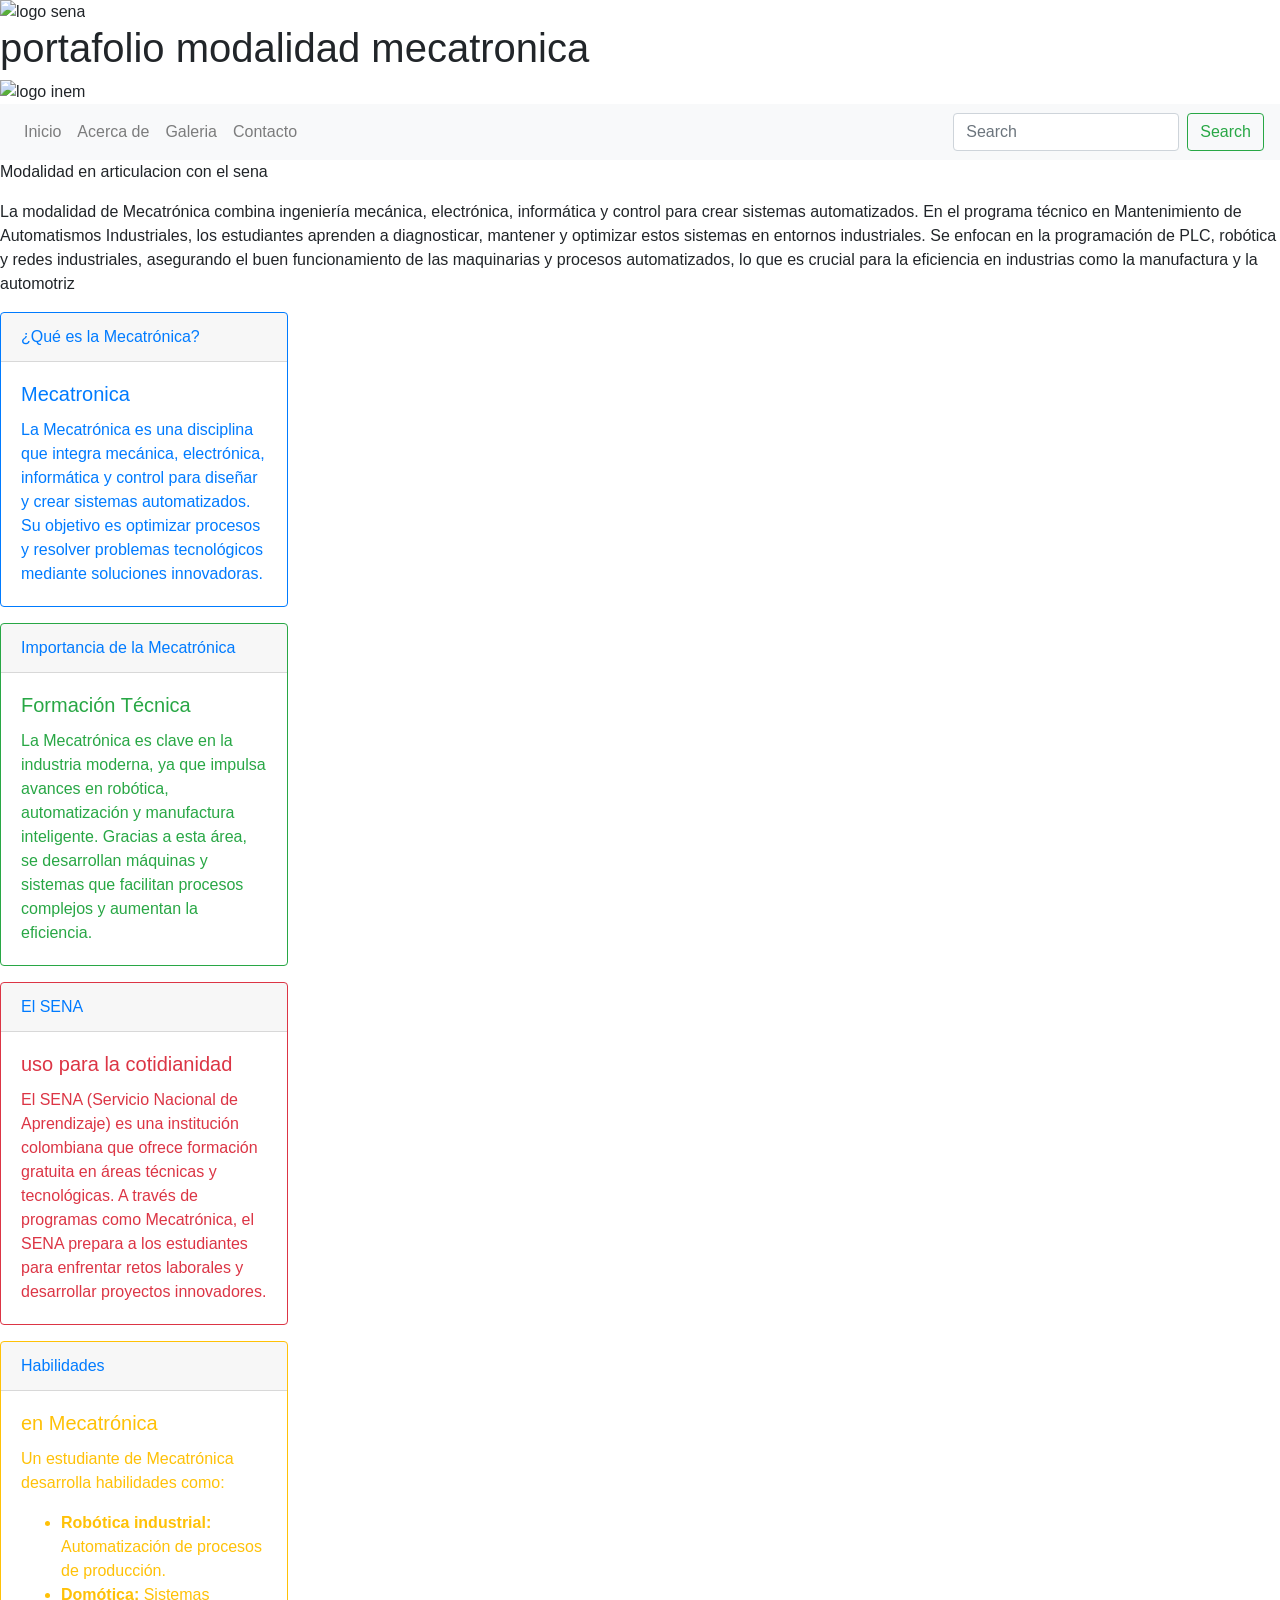
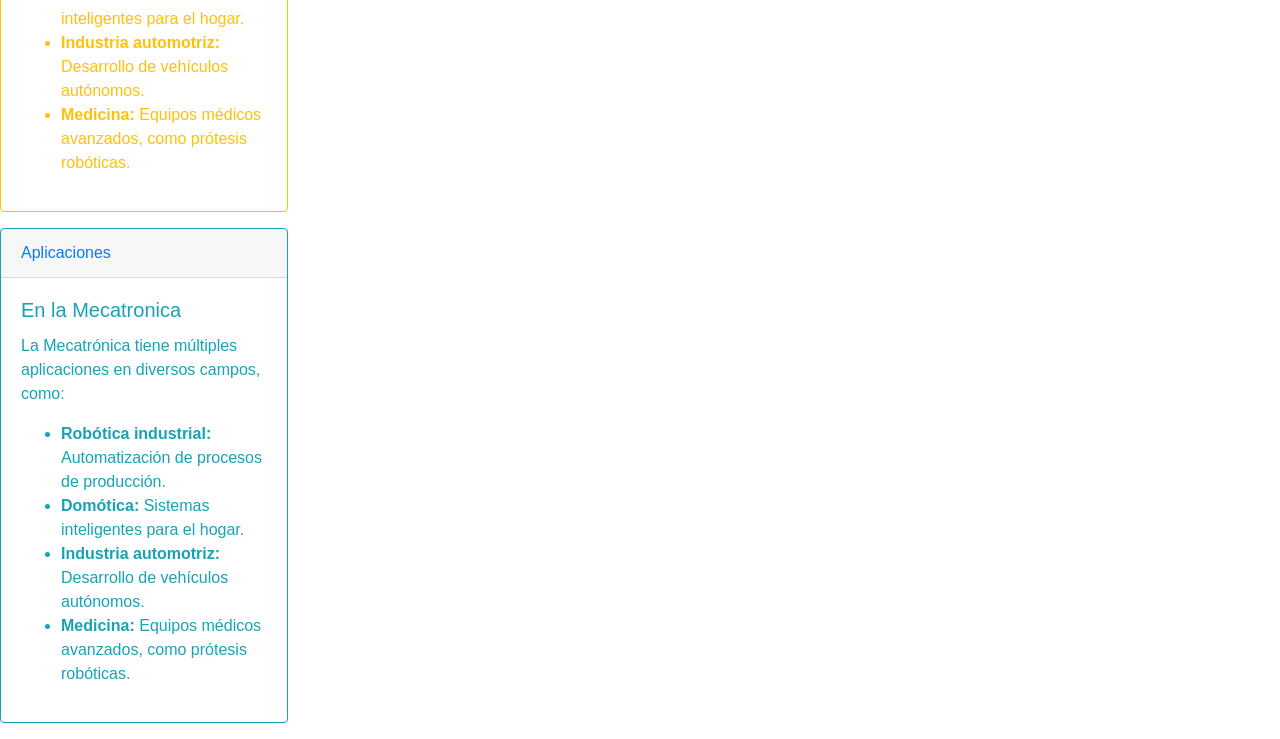
==== index.html @ 2229b9ff "Rename Index.html to index.html" ====
</main>

    <!-- Optional JavaScript; choose one of the two! -->

    <!doctype html>
    <html lang="en">
      <head>
        <!-- Required meta tags -->
        <meta charset="utf-8">
        <meta name="viewport" content="width=device-width, initial-scale=1, shrink-to-fit=no">
        <link rel="stylesheet" href="./style.css">
        <!-- Bootstrap CSS -->
        <link rel="stylesheet" href="https://cdn.jsdelivr.net/npm/bootstrap@4.6.2/dist/css/bootstrap.min.css" integrity="sha384-xOolHFLEh07PJGoPkLv1IbcEPTNtaed2xpHsD9ESMhqIYd0nLMwNLD69Npy4HI+N" crossorigin="anonymous">
    
        <title>Hello, world!</title>
      </head>
      <body>
        <header>
            <div id="contenedor_cabecera">
                <img class="logo" src="./img/logo sena.png" alt="logo sena">
                <h1 id="titulo">portafolio modalidad mecatronica</h1>
                <img class="logo" src="./img/logo inem.png" alt="logo inem">
            </div>
            <div id="menu">
              <nav class="navbar navbar-expand-lg navbar-light bg-light">
               
              
                <div class="collapse navbar-collapse" id="navbarSupportedContent">
                  <ul class="navbar-nav mr-auto">
                    <li class="nav-item">
                      <a class="nav-link" href="./index.html">Inicio <span class="sr-only">(current)</span></a>
                    </li>
    
                    <li class="nav-item">
                      <a class="nav-link" href="./AcercaDe.html">Acerca de <span class="sr-only">(current)</span></a>
                    </li>
    
                    <li class="nav-item">
                      <a class="nav-link" href="./galeria.html">Galeria</a>
                    </li>
    
                    <li class="nav-item">
                      <a class="nav-link" href="# ">Contacto</a>
                    </li>
                  </ul>
    
                  <form class="form-inline my-2 my-lg-0">
                    <input class="form-control mr-sm-2" type="search" placeholder="Search" aria-label="Search">
                    <button class="btn btn-outline-success my-2 my-sm-0" type="submit">Search</button>
                  </form>
                </div>
              </nav>
    
            </div>
            <div id="contenedor_banner">
                <p id="subtitulo">Modalidad en articulacion con el sena</p>
            </div>
            
        </header>
        <main>
            <section>
                <div id="descripcion">
                    <p>
                        La modalidad de Mecatrónica combina ingeniería mecánica, electrónica, informática y control para crear sistemas automatizados. En el programa técnico en Mantenimiento de Automatismos Industriales, los estudiantes aprenden a diagnosticar, mantener y optimizar estos sistemas en entornos industriales. Se enfocan en la programación de PLC, robótica y redes industriales, asegurando el buen funcionamiento de las maquinarias y procesos automatizados, lo que es crucial para la eficiencia en industrias como la manufactura y la automotriz
    
                    </p>
    
                </div>
            </section>
            <div id="tarjetas">
                <div class="card border-primary mb-3" style="max-width: 18rem;">
                  <a href="./meca.html">
                    <div class="card-header">¿Qué es la Mecatrónica?</div>
                    <div class="card-body text-primary">
                      <h5 class="card-title">Mecatronica</h5>
                      <p class="card-text">La Mecatrónica es una disciplina que integra mecánica, electrónica, informática y control para diseñar y crear sistemas automatizados. Su objetivo es optimizar procesos y resolver problemas tecnológicos mediante soluciones innovadoras.</p>
                    </div></a>
                  </div>
                  
                  <div class="card border-success mb-3" style="max-width: 18rem;">
                    <a href="./IdlM.html">
                    <div class="card-header">Importancia de la Mecatrónica</div>
                    <div class="card-body text-success">
                      <h5 class="card-title">Formación Técnica</h5>
                      <p class="card-text">La Mecatrónica es clave en la industria moderna, ya que impulsa avances en robótica, automatización y manufactura inteligente. Gracias a esta área, se desarrollan máquinas y sistemas que facilitan procesos complejos y aumentan la eficiencia.</p>
                    </div></a>
                  </div>
    
                  <div class="card border-danger mb-3" style="max-width: 18rem;">
                    <a href="./ElSena.html">
                    <div class="card-header">El SENA</div>
                    <div class="card-body text-danger">
                      <h5 class="card-title">uso para la cotidianidad</h5>
                      <p class="card-text">El SENA (Servicio Nacional de Aprendizaje) es una institución colombiana que ofrece formación gratuita en áreas técnicas y tecnológicas. A través de programas como Mecatrónica, el SENA prepara a los estudiantes para enfrentar retos laborales y desarrollar proyectos innovadores.</p>
                    </div></a>
                  </div>
    
                  <div class="card border-warning mb-3" style="max-width: 18rem;">
                    <a href="./Habilidades.html">
                    <div class="card-header">Habilidades</div>
                    <div class="card-body text-warning">
                      <h5 class="card-title">en Mecatrónica</h5>
                      <p class="card-text">Un estudiante de Mecatrónica desarrolla habilidades como: 
                        <ul>
                             <li><strong>Robótica industrial:</strong> Automatización de procesos de producción.</li>
                             <li><strong>Domótica:</strong> Sistemas inteligentes para el hogar.</li>
                             <li><strong>Industria automotriz:</strong> Desarrollo de vehículos autónomos.</li>
                             <li><strong>Medicina:</strong> Equipos médicos avanzados, como prótesis robóticas.</li>
                        </ul>
                       </p>
                     </div>
                   </div>
                    </div></a>
                  </div>
    
                  <div class="card border-info mb-3" style="max-width: 18rem;">
                    <a href="./aplicaciones.html">
                    <div class="card-header">Aplicaciones</div>
                    <div class="card-body text-info">
                      <h5 class="card-title">En la Mecatronica</h5>
                      <p class="card-text">La Mecatrónica tiene múltiples aplicaciones en diversos campos, como:
                        <ul>
                           <li><strong>Robótica industrial:</strong> Automatización de procesos de producción.</li>
                           <li><strong>Domótica:</strong> Sistemas inteligentes para el hogar.</li>
                           <li><strong>Industria automotriz:</strong> Desarrollo de vehículos autónomos.</li>
                           <li><strong>Medicina:</strong> Equipos médicos avanzados, como prótesis robóticas.</li>
                        </ul>
                     </p>
                    </div></a>
                  </div>
                 
                  
            </div>
        </main>
        <!-- Optional JavaScript; choose one of the two! -->
    
        <!-- Option 1: jQuery and Bootstrap Bundle (includes Popper) -->
        <script src="https://cdn.jsdelivr.net/npm/jquery@3.5.1/dist/jquery.slim.min.js" integrity="sha384-DfXdz2htPH0lsSSs5nCTpuj/zy4C+OGpamoFVy38MVBnE+IbbVYUew+OrCXaRkfj" crossorigin="anonymous"></script>
        <script src="https://cdn.jsdelivr.net/npm/bootstrap@4.6.2/dist/js/bootstrap.bundle.min.js" integrity="sha384-Fy6S3B9q64WdZWQUiU+q4/2Lc9npb8tCaSX9FK7E8HnRr0Jz8D6OP9dO5Vg3Q9ct" crossorigin="anonymous"></script>
    
        <!-- Option 2: Separate Popper and Bootstrap JS -->
        <!--
        <script src="https://cdn.jsdelivr.net/npm/jquery@3.5.1/dist/jquery.slim.min.js" integrity="sha384-DfXdz2htPH0lsSSs5nCTpuj/zy4C+OGpamoFVy38MVBnE+IbbVYUew+OrCXaRkfj" crossorigin="anonymous"></script>
        <script src="https://cdn.jsdelivr.net/npm/popper.js@1.16.1/dist/umd/popper.min.js" integrity="sha384-9/reFTGAW83EW2RDu2S0VKaIzap3H66lZH81PoYlFhbGU+6BZp6G7niu735Sk7lN" crossorigin="anonymous"></script>
        <script src="https://cdn.jsdelivr.net/npm/bootstrap@4.6.2/dist/js/bootstrap.min.js" integrity="sha384-+sLIOodYLS7CIrQpBjl+C7nPvqq+FbNUBDunl/OZv93DB7Ln/533i8e/mZXLi/P+" crossorigin="anonymous"></script>
        -->
      </body>
    </html>
    <!--Obed Mateo Mendez Castaño 1107-->
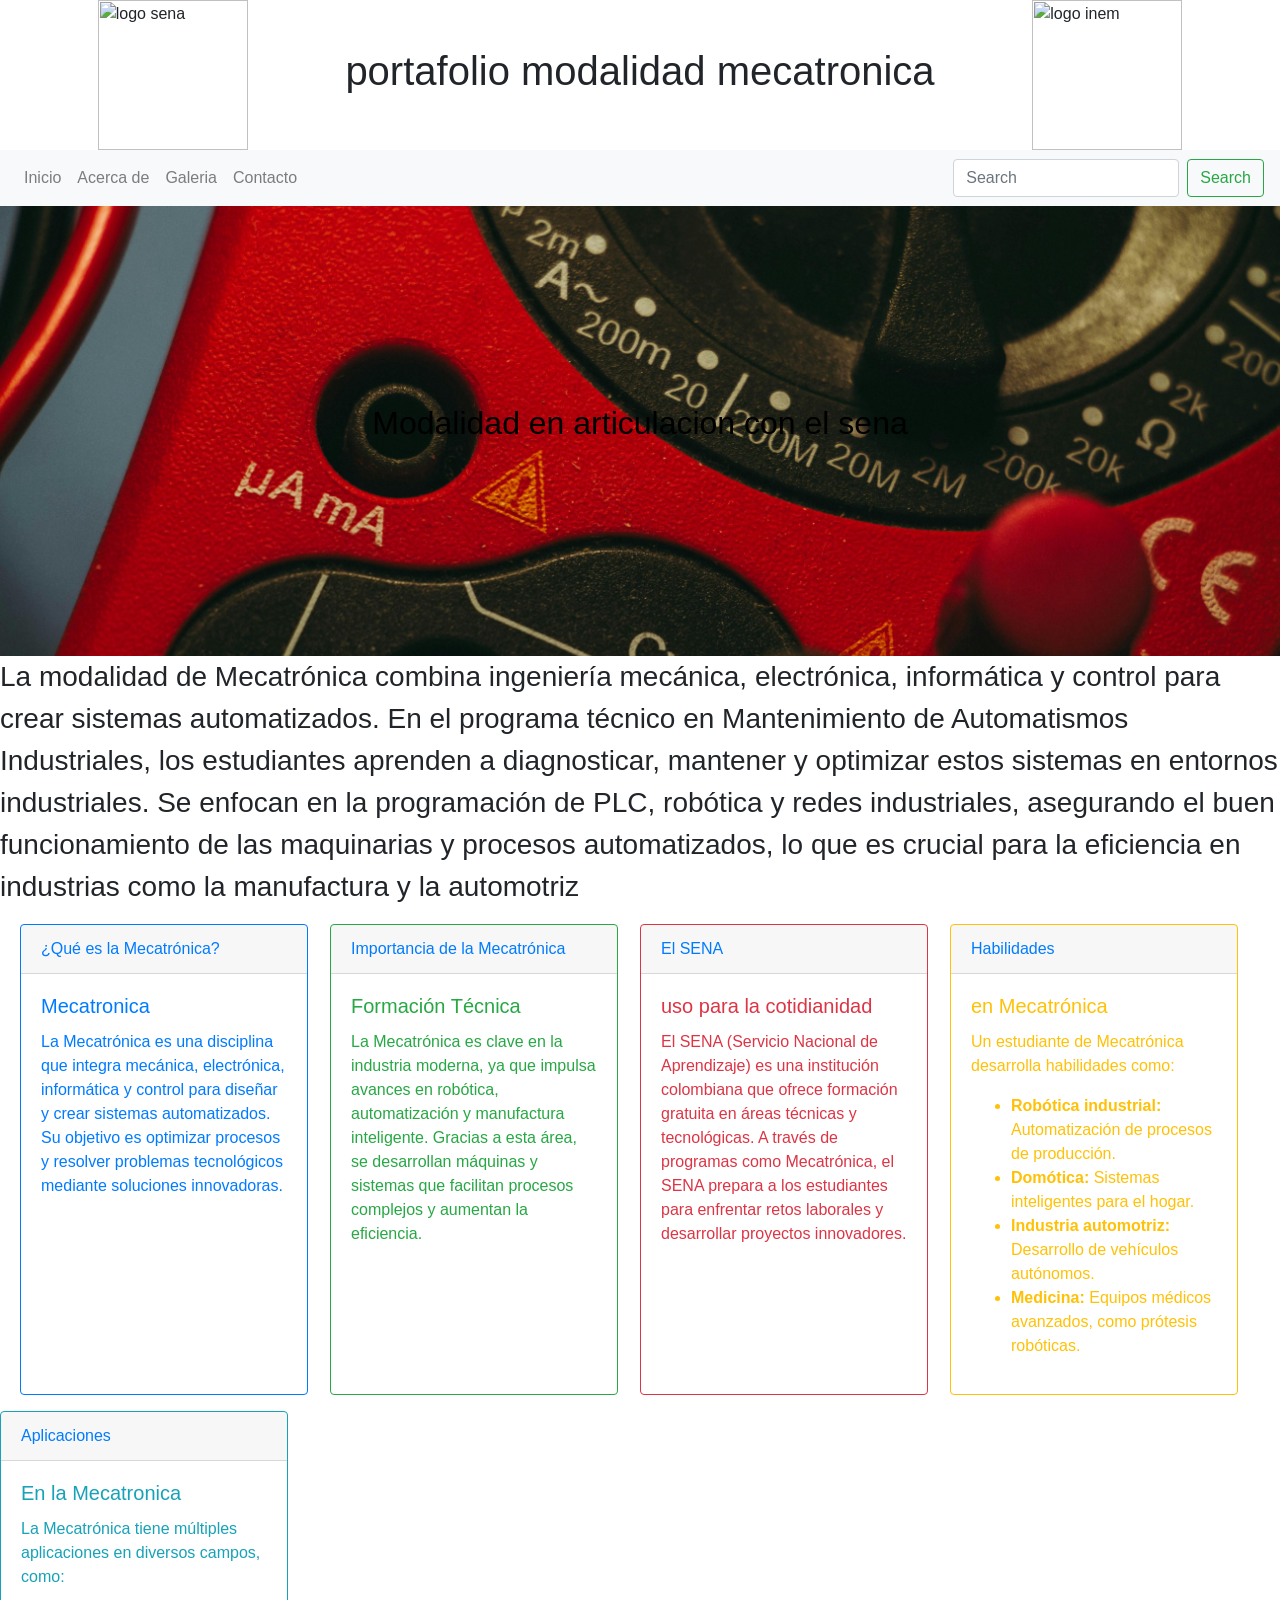
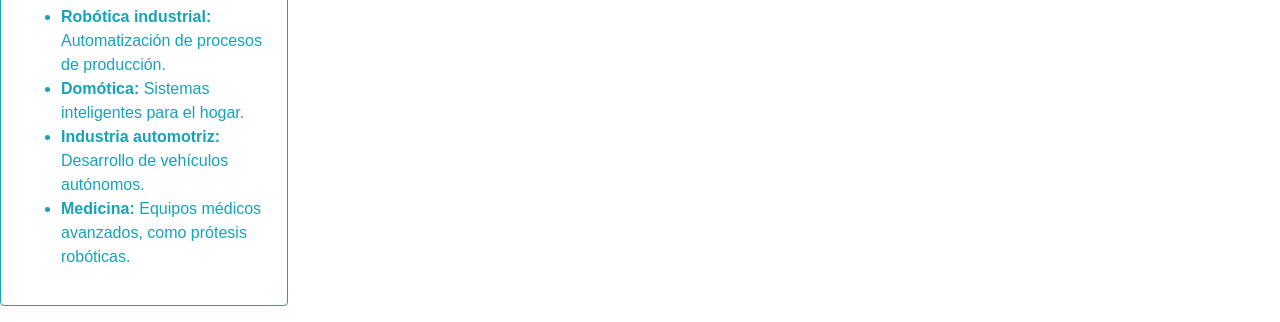
==== commit d644b88c: "Update index.html" ====
--- a/index.html
+++ b/index.html
@@ -32,7 +32,7 @@
                     </li>
     
                     <li class="nav-item">
-                      <a class="nav-link" href="./AcercaDe.html">Acerca de <span class="sr-only">(current)</span></a>
+                      <a class="nav-link" href="./acercade.html">Acerca de <span class="sr-only">(current)</span></a>
                     </li>
     
                     <li class="nav-item">
@@ -87,7 +87,7 @@
                   </div>
     
                   <div class="card border-danger mb-3" style="max-width: 18rem;">
-                    <a href="./ElSena.html">
+                    <a href="./elsena.html">
                     <div class="card-header">El SENA</div>
                     <div class="card-body text-danger">
                       <h5 class="card-title">uso para la cotidianidad</h5>
@@ -96,7 +96,7 @@
                   </div>
     
                   <div class="card border-warning mb-3" style="max-width: 18rem;">
-                    <a href="./Habilidades.html">
+                    <a href="./habilidades.html">
                     <div class="card-header">Habilidades</div>
                     <div class="card-body text-warning">
                       <h5 class="card-title">en Mecatrónica</h5>
--- a/style.css
+++ b/style.css
@@ -0,0 +1,39 @@
+:root{
+    font-family: Arial, Helvetica, sans-serif;
+}
+
+.logo{
+    width: 150px;
+}
+
+#contenedor_cabecera{
+    width: 100%;
+    display: flex;
+    justify-content: space-evenly;
+    align-items: center;
+}
+#contenedor_banner{
+    display: flex;
+    justify-content: center;
+    align-items: center;
+    background-image: url(./img/Banner\ 2.jpg);
+    background-size: cover;
+    background-repeat: no-repeat;
+    height: 450px;
+    color: #fff;
+}
+#subtitulo{
+    font-size: xx-large;
+    color: #000000;
+}
+#descripcion{
+    font-family: Arial, Helvetica, sans-serif;
+    font-size: 28px;
+}
+#tarjetas{
+    margin-left: 20px;
+    margin-right: 20px;
+    display: flex;
+    justify-content: space-between;
+    gap: 18px;
+}
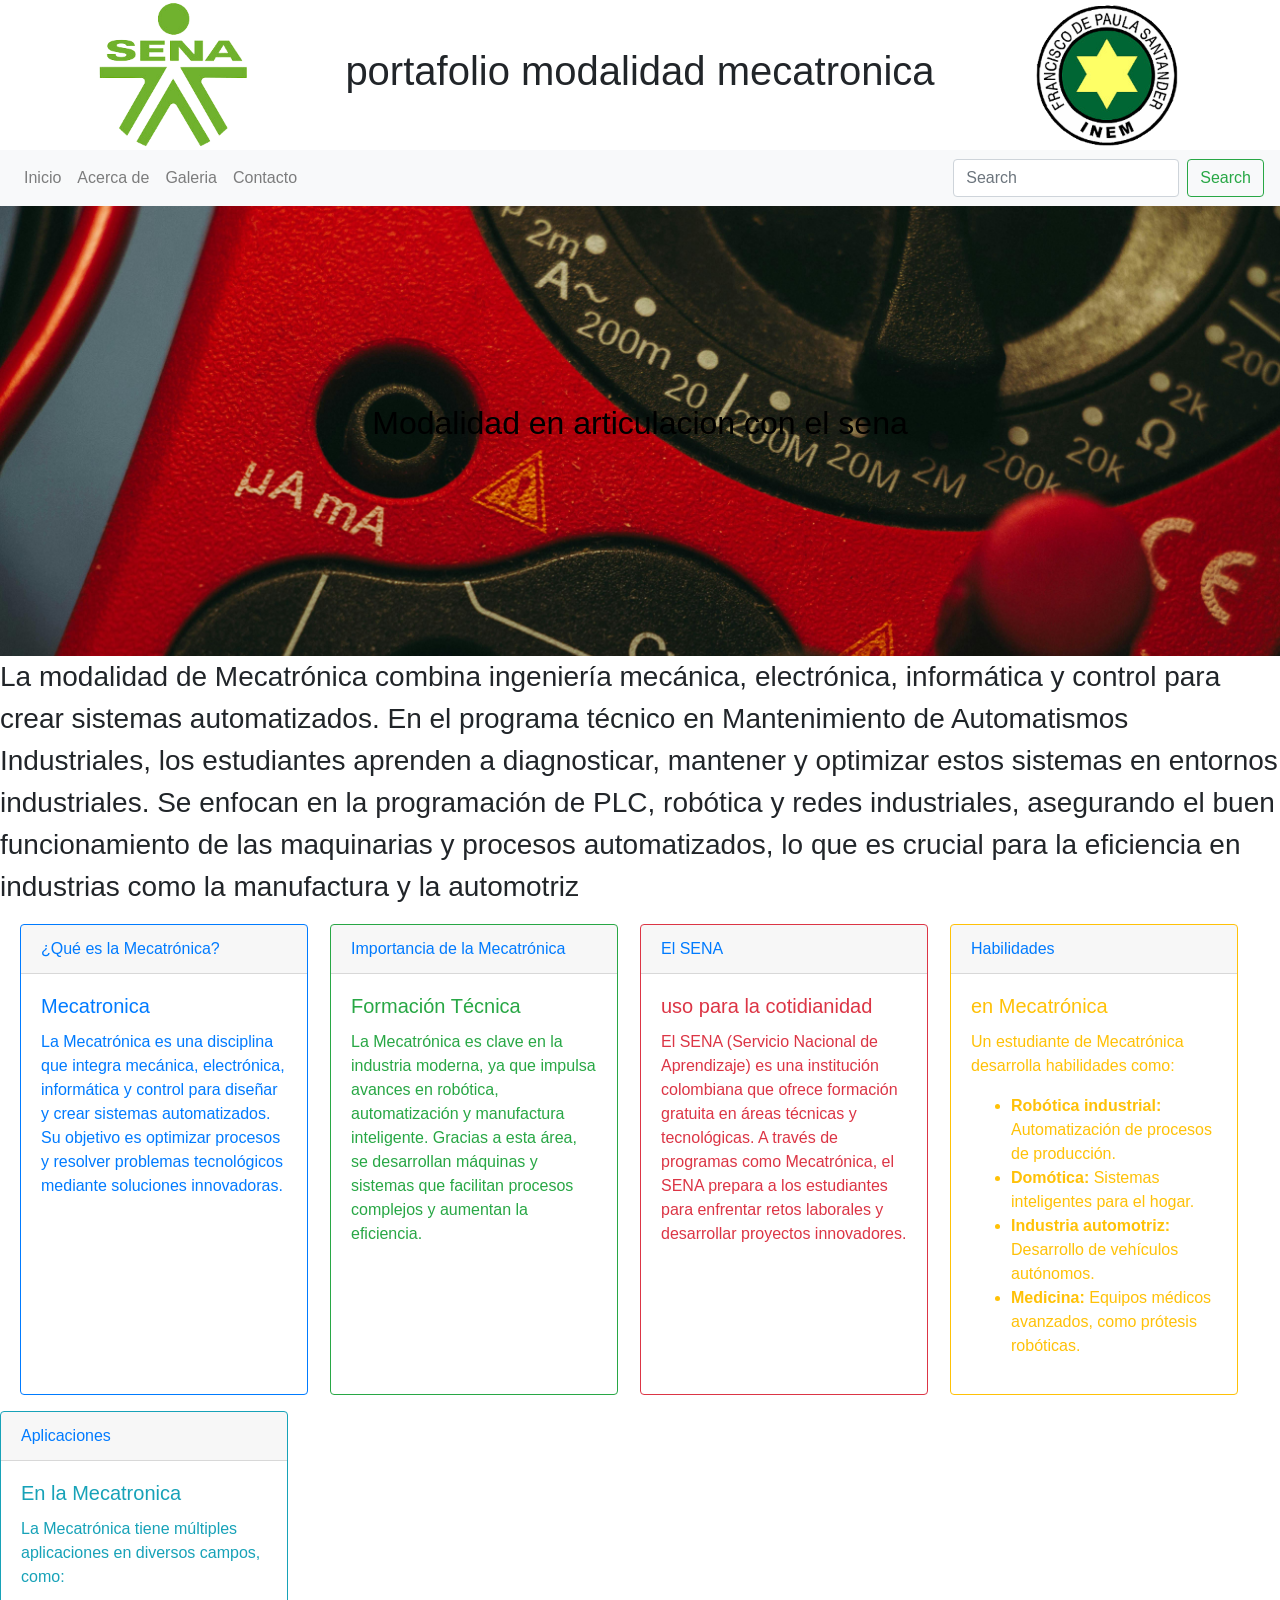
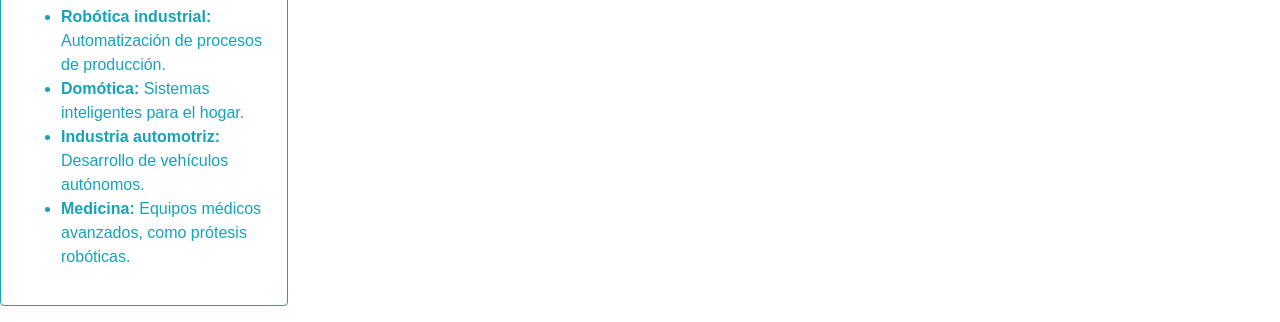
==== commit 80c15769: "Update index.html" ====
--- a/index.html
+++ b/index.html
@@ -17,9 +17,9 @@
       <body>
         <header>
             <div id="contenedor_cabecera">
-                <img class="logo" src="./img/logo sena.png" alt="logo sena">
+                <img class="logo" src="./img/LOGO SENA.png" alt="logo sena">
                 <h1 id="titulo">portafolio modalidad mecatronica</h1>
-                <img class="logo" src="./img/logo inem.png" alt="logo inem">
+                <img class="logo" src="./img/LOGO INEM.png" alt="logo inem">
             </div>
             <div id="menu">
               <nav class="navbar navbar-expand-lg navbar-light bg-light">
@@ -78,7 +78,7 @@
                   </div>
                   
                   <div class="card border-success mb-3" style="max-width: 18rem;">
-                    <a href="./IdlM.html">
+                    <a href="./idim.html">
                     <div class="card-header">Importancia de la Mecatrónica</div>
                     <div class="card-body text-success">
                       <h5 class="card-title">Formación Técnica</h5>
